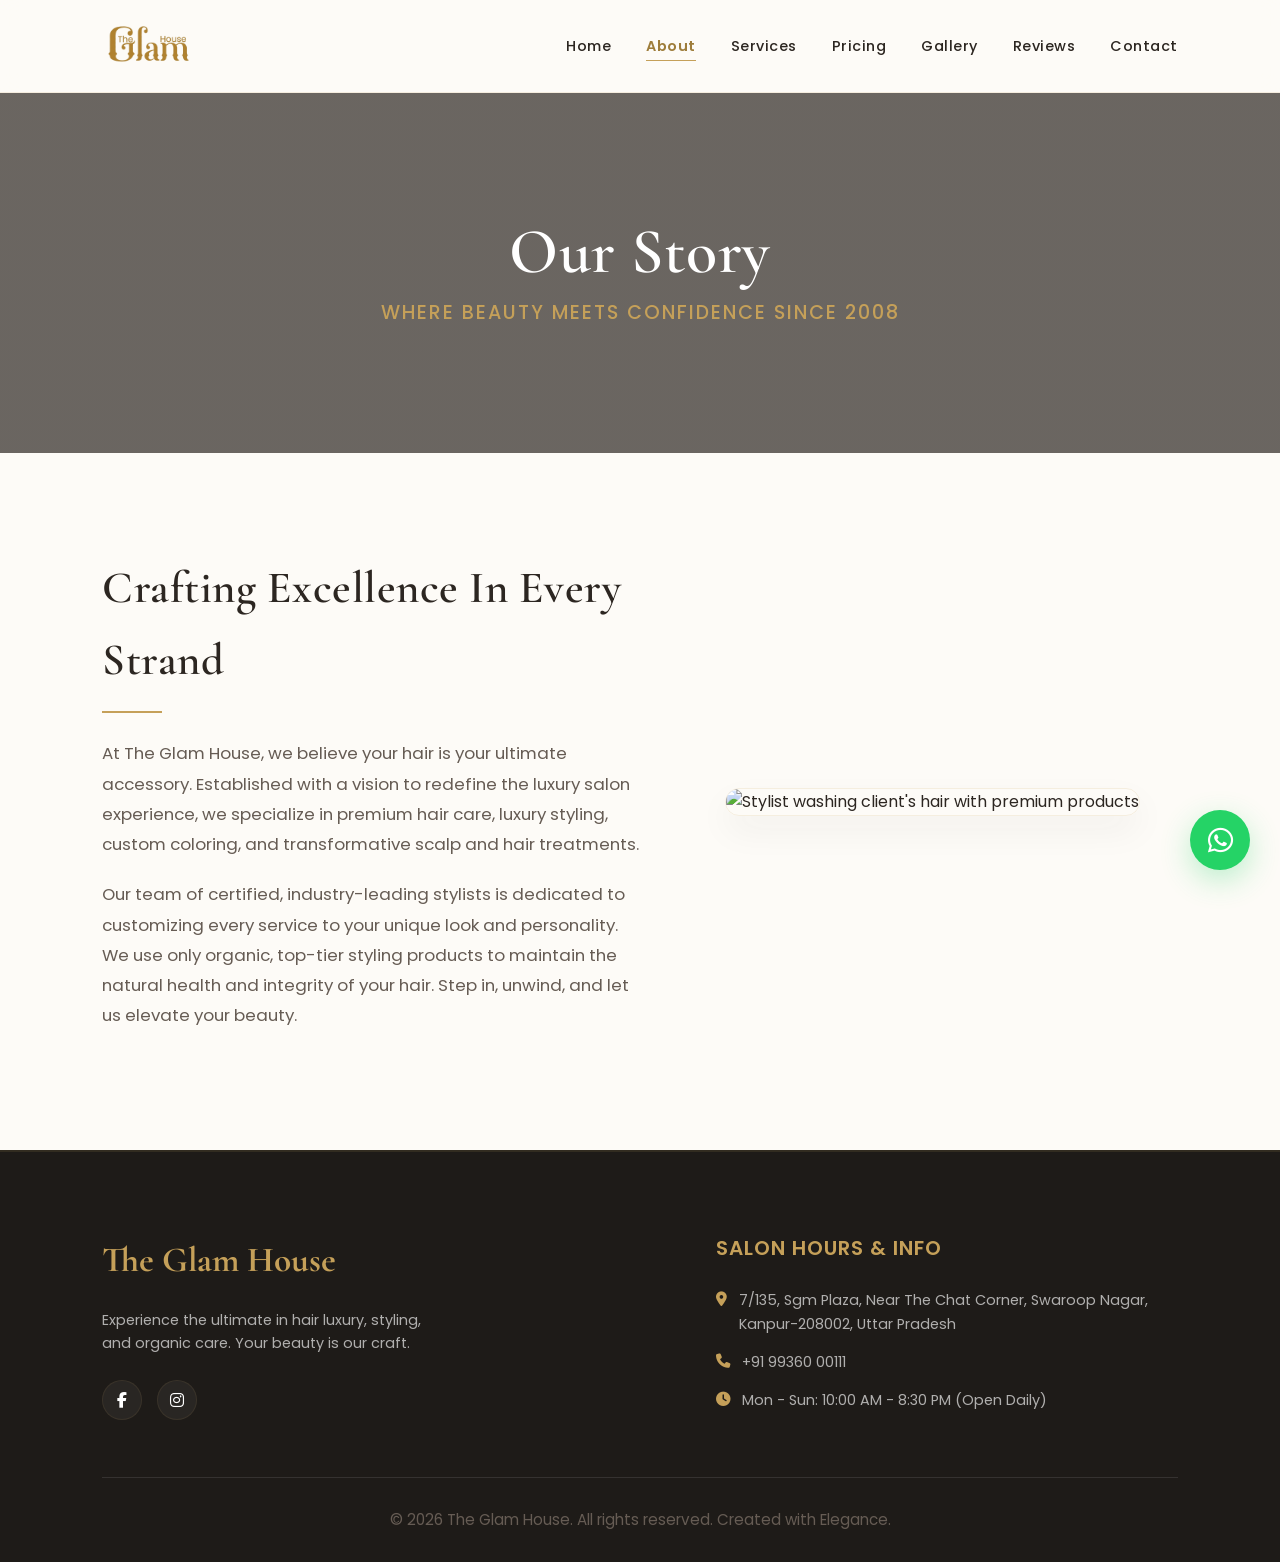
==== about.html @ 09b4316a "feat: implement catalog services, reviews, styling, and mobile responsiveness fixes" ====
<!DOCTYPE html>
<html lang="en">
<head>
    <meta charset="UTF-8">
    <meta name="viewport" content="width=device-width, initial-scale=1.0">
    <title>About Us | The Glam House | Premium Hair Salon</title>
    <meta name="description" content="Learn about The Glam House, our expert stylists, and our mission to provide premium hair styling, care, and luxury treatments since 2008.">
    <meta name="keywords" content="about the glam house, hair salon history, professional stylists, luxury hair care team">
    
    <!-- Open Graph Tags -->
    <meta property="og:title" content="About Us | The Glam House">
    <meta property="og:description" content="Discover our history, meet our expert stylists, and find out why over 5,000+ clients trust us for premium hair care.">
    <meta property="og:type" content="website">
    
    <link rel="stylesheet" href="style.css">
    
    <!-- Google Fonts: Cormorant Garamond & Poppins -->
    <link rel="preconnect" href="https://fonts.googleapis.com">
    <link rel="preconnect" href="https://fonts.gstatic.com" crossorigin>
    <link href="https://fonts.googleapis.com/css2?family=Cormorant+Garamond:ital,wght@0,400;0,500;0,600;0,700;1,400&family=Poppins:wght@300;400;500;600;700&display=swap" rel="stylesheet">
    
    <!-- Font Awesome -->
    <link rel="stylesheet" href="https://cdnjs.cloudflare.com/ajax/libs/font-awesome/6.5.1/css/all.min.css">
</head>
<body>

    <!-- Header / Navigation -->
    <header>
        <nav class="navbar" id="navbar">
            <div class="logo">
                <a href="index.html"><img src="logo.png" alt="The Glam House Logo" class="logo-img"></a>
            </div>
            <ul class="nav-links">
                <li><a href="index.html">Home</a></li>
                <li><a href="about.html" class="active">About</a></li>
                <li><a href="services.html">Services</a></li>
                <li><a href="pricing.html">Pricing</a></li>
                <li><a href="gallery.html">Gallery</a></li>
                <li><a href="reviews.html">Reviews</a></li>
                <li><a href="contact.html">Contact</a></li>
            </ul>
            <div class="menu-btn" aria-label="Toggle Navigation Menu">
                <i class="fa-solid fa-bars"></i>
            </div>
        </nav>
    </header>

    <!-- Main Content -->
    <main>
        <!-- About Hero Section -->
        <section class="about-hero-section">
            <div class="about-hero-content">
                <h1>Our Story</h1>
                <p class="subtitle">Where Beauty Meets Confidence since 2008</p>
            </div>
        </section>

        <!-- About Intro Section -->
        <section class="about-intro">
            <div class="about-grid">
                <div class="about-text-content">
                    <h2>Crafting Excellence In Every Strand</h2>
                    <p>
                        At The Glam House, we believe your hair is your ultimate accessory. Established with a vision to redefine the luxury salon experience, we specialize in premium hair care, luxury styling, custom coloring, and transformative scalp and hair treatments.
                    </p>
                    <p>
                        Our team of certified, industry-leading stylists is dedicated to customizing every service to your unique look and personality. We use only organic, top-tier styling products to maintain the natural health and integrity of your hair. Step in, unwind, and let us elevate your beauty.
                    </p>
                </div>
                <div class="about-image-wrapper">
                    <img src="https://images.unsplash.com/photo-1562322140-8baeececf3df?w=800" alt="Stylist washing client's hair with premium products">
                </div>
            </div>
        </section>

       

    <!-- Sitewide Footer -->
    <footer>
        <div class="footer-content">
            <div class="footer-brand">
                <div class="footer-logo">The Glam House</div>
                <p>Experience the ultimate in hair luxury, styling, and organic care. Your beauty is our craft.</p>
                <div class="social-icons">
                    <a href="https://www.facebook.com/theglamhousekanpur/" target="_blank" aria-label="Facebook"><i class="fab fa-facebook-f"></i></a>
                    <a href="https://www.instagram.com/theglamhouse.kanpur/?hl=en" target="_blank" aria-label="Instagram"><i class="fab fa-instagram"></i></a>
                    
                </div>
            </div>
            <div class="footer-contact">
                <h4>Salon Hours & Info</h4>
                <p><i class="fa-solid fa-location-dot"></i> 7/135, Sgm Plaza, Near The Chat Corner, Swaroop Nagar, Kanpur-208002, Uttar Pradesh</p>
                <p><i class="fa-solid fa-phone"></i> +91 99360 00111</p>
                <p><i class="fa-solid fa-clock"></i> Mon - Sun: 10:00 AM - 8:30 PM (Open Daily)</p>
            </div>
        </div>
        <div class="footer-bottom">
            <p>&copy; 2026 The Glam House. All rights reserved. Created with Elegance.</p>
        </div>
    </footer>

    <!-- Sitewide WhatsApp Floating Widget -->
    <a href="https://wa.me/919936000111?text=Hello%20The%20Glam%20House!%20I%20would%20like%20to%20inquire%20about%20booking%20an%20appointment." class="whatsapp-float" target="_blank" aria-label="Chat on WhatsApp">
        <i class="fab fa-whatsapp"></i>
    </a>

    <!-- Scripts -->
    <script src="script.js"></script>
</body>
</html>
---- style.css ----
/* ==========================================
   THE GLAM HOUSE - PREMIUM LUXURY STYLING
   ========================================== */

/* Design Variables */
:root {
    --bg-primary: #fdfbf7;
    --bg-secondary: #f9f5ee;
    --text-primary: #2c2621;
    --text-secondary: #665c54;
    --accent-gold: #c5a059;
    --accent-gold-dark: #9e7d3b;
    --accent-gold-light: rgba(197, 160, 89, 0.12);
    --white: #ffffff;
    --black-matte: #1e1b18;
    --shadow-lux: 0 15px 35px rgba(44, 38, 33, 0.05);
    --shadow-hover: 0 20px 45px rgba(197, 160, 89, 0.15);
    --transition-smooth: all 0.4s cubic-bezier(0.4, 0, 0.2, 1);
    --transition-fast: all 0.2s ease;
}

/* Global Reset & Base Styling */
* {
    margin: 0;
    padding: 0;
    box-sizing: border-box;
}

html {
    scroll-behavior: smooth;
    font-size: 16px;
}

body {
    background-color: var(--bg-primary);
    color: var(--text-primary);
    font-family: 'Poppins', sans-serif;
    line-height: 1.6;
    overflow-x: hidden;
}

main {
    min-height: 70vh;
}

/* Typography */
h1, h2, h3, h4 {
    font-family: 'Cormorant Garamond', serif;
    font-weight: 600;
    letter-spacing: 0.5px;
}

h1 {
    font-size: 3.5rem;
    line-height: 1.1;
    color: var(--text-primary);
}

h2 {
    font-size: 2.8rem;
    text-align: center;
    color: var(--text-primary);
    margin-bottom: 15px;
    position: relative;
}

h2::after {
    content: '';
    display: block;
    width: 60px;
    height: 2px;
    background: var(--accent-gold);
    margin: 15px auto 0;
}

p {
    font-size: 0.95rem;
    color: var(--text-secondary);
}

a {
    text-decoration: none;
    color: inherit;
    transition: var(--transition-fast);
}

section {
    padding: 100px 8%;
}

/* Helper Class: Button Styling */
.btn, .btn-outline {
    display: inline-block;
    padding: 14px 35px;
    border-radius: 50px;
    font-size: 0.85rem;
    font-weight: 600;
    letter-spacing: 1.5px;
    text-transform: uppercase;
    cursor: pointer;
    transition: var(--transition-smooth);
    font-family: 'Poppins', sans-serif;
    text-align: center;
}

.btn {
    background: linear-gradient(135deg, var(--accent-gold), var(--accent-gold-dark));
    color: var(--white);
    border: none;
    box-shadow: 0 5px 15px rgba(197, 160, 89, 0.3);
}

.btn:hover {
    transform: translateY(-3px);
    box-shadow: 0 8px 25px rgba(197, 160, 89, 0.45);
}

.btn-outline {
    background: transparent;
    color: var(--text-primary);
    border: 2px solid var(--accent-gold);
}

.btn-outline:hover {
    background: var(--accent-gold-light);
    transform: translateY(-3px);
}

/* ==========================================
   HEADER & NAVBAR
   ========================================== */
.navbar {
    display: flex;
    justify-content: space-between;
    align-items: center;
    padding: 20px 8%;
    background: rgba(253, 251, 247, 0.9);
    backdrop-filter: blur(12px);
    -webkit-backdrop-filter: blur(12px);
    position: sticky;
    top: 0;
    z-index: 1000;
    border-bottom: 1px solid rgba(197, 160, 89, 0.15);
    transition: var(--transition-smooth);
}

.logo {
    display: flex;
    align-items: center;
}

.logo-img {
    height: 52px;
    width: auto;
    display: block;
    object-fit: contain;
    transition: var(--transition-smooth);
}

.logo-img:hover {
    transform: scale(1.03);
}

.nav-links {
    display: flex;
    list-style: none;
    gap: 35px;
    align-items: center;
}

.nav-links a {
    font-size: 0.9rem;
    font-weight: 500;
    color: var(--text-primary);
    position: relative;
    padding: 5px 0;
    letter-spacing: 0.5px;
}

.nav-links a::after {
    content: '';
    position: absolute;
    bottom: 0;
    left: 0;
    width: 0;
    height: 1.5px;
    background-color: var(--accent-gold);
    transition: var(--transition-smooth);
}

.nav-links a:hover::after,
.nav-links a.active::after {
    width: 100%;
}

.nav-links a.active {
    color: var(--accent-gold-dark);
    font-weight: 600;
}

.menu-btn {
    display: none;
    font-size: 1.5rem;
    cursor: pointer;
    color: var(--text-primary);
    transition: var(--transition-fast);
}

.menu-btn:hover {
    color: var(--accent-gold);
}

/* ==========================================
   HERO SECTION (HOME)
   ========================================== */
.hero {
    min-height: 95vh;
    display: flex;
    align-items: center;
    padding: 80px 8%;
    background: linear-gradient(to right, rgba(29, 25, 22, 0.90) 0%, rgba(29, 25, 22, 0.70) 50%, rgba(29, 25, 22, 0.3) 100%), 
                url('https://images.unsplash.com/photo-1596462502278-27bfdc403348?w=1600') no-repeat center center/cover;
    position: relative;
}

.hero-content {
    max-width: 700px;
    z-index: 2;
    animation: fadeIn 1s ease;
}

.hero-content h1 {
    font-size: 4.8rem;
    color: var(--white);
    line-height: 1.08;
    margin-bottom: 25px;
    text-shadow: 0 4px 15px rgba(0, 0, 0, 0.4);
}

.hero-content p {
    font-size: 1.2rem;
    color: rgba(255, 255, 255, 0.9);
    margin-bottom: 40px;
    max-width: 550px;
    text-shadow: 0 2px 8px rgba(0, 0, 0, 0.3);
}

.hero-buttons {
    display: flex;
    gap: 20px;
}

.hero-content .btn-outline {
    color: var(--white);
    border-color: var(--white);
}

.hero-content .btn-outline:hover {
    background: rgba(255, 255, 255, 0.15);
    border-color: var(--accent-gold);
}

/* ==========================================
   ABOUT PREVIEW / SECTION
   ========================================== */
.about-section {
    background-color: var(--bg-secondary);
}

.about-content {
    display: flex;
    justify-content: space-between;
    align-items: center;
    gap: 80px;
}

.about-text {
    flex: 1.2;
}

.about-text h3 {
    font-size: 2.2rem;
    margin-bottom: 20px;
    color: var(--text-primary);
}

.about-text p {
    font-size: 1.05rem;
    line-height: 1.8;
    margin-bottom: 30px;
}

.about-section-stats {
    flex: 1;
    display: grid;
    grid-template-columns: 1fr 1fr;
    gap: 20px;
}

.stat-box {
    background: var(--white);
    padding: 30px 20px;
    border-radius: 15px;
    text-align: center;
    box-shadow: var(--shadow-lux);
    transition: var(--transition-smooth);
    border: 1px solid rgba(197, 160, 89, 0.08);
}

.stat-box:hover {
    transform: translateY(-5px);
    box-shadow: var(--shadow-hover);
    border-color: var(--accent-gold-light);
}

.stat-box h4 {
    font-size: 2.2rem;
    color: var(--accent-gold-dark);
    margin-bottom: 5px;
}

.stat-box p {
    font-size: 0.9rem;
    font-weight: 500;
}

/* ==========================================
   ABOUT PAGE
   ========================================== */
.about-hero-section {
    background: linear-gradient(rgba(44, 38, 33, 0.7), rgba(44, 38, 33, 0.7)), 
                url('https://images.unsplash.com/photo-1521590832167-7bcbfaa6381f?w=1600') no-repeat center center/cover;
    height: 40vh;
    display: flex;
    justify-content: center;
    align-items: center;
    text-align: center;
}

.about-hero-content h1 {
    color: var(--white);
    font-size: 4rem;
}

.about-hero-content .subtitle {
    color: var(--accent-gold);
    font-size: 1.2rem;
    letter-spacing: 2px;
    text-transform: uppercase;
    margin-top: 10px;
    font-weight: 500;
}

.about-intro {
    background-color: var(--bg-primary);
}

.about-grid {
    display: grid;
    grid-template-columns: 1.2fr 1fr;
    gap: 80px;
    align-items: center;
}

.about-text-content h2 {
    text-align: left;
    margin-bottom: 25px;
}

.about-text-content h2::after {
    margin: 15px 0 0;
}

.about-text-content p {
    font-size: 1.05rem;
    line-height: 1.8;
    margin-bottom: 20px;
}

.about-image-wrapper img {
    width: 100%;
    border-radius: 20px;
    box-shadow: var(--shadow-lux);
    border: 1px solid rgba(197, 160, 89, 0.15);
}

.about-stats-section {
    background-color: var(--bg-secondary);
}

.stats-grid {
    display: grid;
    grid-template-columns: repeat(4, 1fr);
    gap: 30px;
}

.stat-card {
    background: var(--white);
    padding: 40px 20px;
    border-radius: 20px;
    text-align: center;
    box-shadow: var(--shadow-lux);
    border: 1px solid rgba(197, 160, 89, 0.08);
    transition: var(--transition-smooth);
}

.stat-card:hover {
    transform: translateY(-8px);
    box-shadow: var(--shadow-hover);
    border-color: var(--accent-gold);
}

.stat-icon {
    font-size: 2rem;
    color: var(--accent-gold);
    margin-bottom: 15px;
}

.stat-card h3 {
    font-size: 2.5rem;
    color: var(--text-primary);
    margin-bottom: 5px;
}

.about-team {
    background-color: var(--bg-primary);
}

.section-desc {
    text-align: center;
    max-width: 600px;
    margin: 0 auto 50px;
    font-size: 1.05rem;
}

.team-grid {
    display: grid;
    grid-template-columns: repeat(3, 1fr);
    gap: 40px;
}

.team-card {
    background: var(--white);
    border-radius: 20px;
    overflow: hidden;
    box-shadow: var(--shadow-lux);
    border: 1px solid rgba(197, 160, 89, 0.08);
    transition: var(--transition-smooth);
}

.team-card:hover {
    transform: translateY(-10px);
    box-shadow: var(--shadow-hover);
    border-color: var(--accent-gold-light);
}

.team-card img {
    width: 100%;
    height: 350px;
    object-fit: cover;
    transition: var(--transition-smooth);
}

.team-card:hover img {
    scale: 1.03;
}

.team-info {
    padding: 25px;
    text-align: center;
}

.team-info h3 {
    font-size: 1.6rem;
    color: var(--text-primary);
    margin-bottom: 5px;
}

.team-info .role {
    font-size: 0.85rem;
    color: var(--accent-gold-dark);
    font-weight: 600;
    text-transform: uppercase;
    letter-spacing: 1px;
}

/* ==========================================
   SERVICES & CARDS
   ========================================== */
.services-section {
    background-color: var(--bg-primary);
}

.cards {
    display: grid;
    grid-template-columns: repeat(auto-fit, minmax(280px, 1fr));
    gap: 30px;
    margin-top: 50px;
}

.card {
    background: var(--white);
    padding: 40px 30px;
    border-radius: 20px;
    box-shadow: var(--shadow-lux);
    border: 1px solid rgba(197, 160, 89, 0.06);
    transition: var(--transition-smooth);
    position: relative;
    overflow: hidden;
}

.card::before {
    content: '';
    position: absolute;
    top: 0;
    left: 0;
    width: 100%;
    height: 4px;
    background: linear-gradient(90deg, var(--accent-gold), var(--accent-gold-dark));
    opacity: 0;
    transition: var(--transition-smooth);
}

.card:hover {
    transform: translateY(-8px);
    box-shadow: var(--shadow-hover);
    border-color: rgba(197, 160, 89, 0.25);
}

.card:hover::before {
    opacity: 1;
}

.card-icon {
    font-size: 2.2rem;
    color: var(--accent-gold-dark);
    margin-bottom: 25px;
}

.card h3 {
    font-size: 1.8rem;
    color: var(--text-primary);
    margin-bottom: 15px;
}

.card p {
    font-size: 0.95rem;
    line-height: 1.6;
}

/* ==========================================
   PRICING
   ========================================== */
.pricing-section {
    background-color: var(--bg-primary);
}

.price-card {
    background: var(--white);
    padding: 35px;
    border-radius: 20px;
    box-shadow: var(--shadow-lux);
    border: 1px solid rgba(197, 160, 89, 0.06);
    transition: var(--transition-smooth);
    display: flex;
    flex-direction: column;
    justify-content: space-between;
    align-items: center;
    text-align: center;
    position: relative;
}

.price-card:hover {
    transform: translateY(-8px);
    box-shadow: var(--shadow-hover);
    border-color: rgba(197, 160, 89, 0.25);
}

.price-card h3 {
    font-size: 1.6rem;
    color: var(--text-primary);
    margin-bottom: 15px;
}

.price-card .price-divider {
    width: 40px;
    height: 1px;
    background-color: var(--accent-gold-light);
    margin: 10px 0 15px;
}

.price-card h4 {
    font-size: 2.2rem;
    color: var(--accent-gold-dark);
    font-family: 'Poppins', sans-serif;
    font-weight: 600;
}

/* ==========================================
   GALLERY
   ========================================== */
.gallery-section {
    background-color: var(--bg-primary);
}

.gallery-grid {
    display: grid;
    grid-template-columns: repeat(auto-fit, minmax(280px, 1fr));
    gap: 30px;
    margin-top: 50px;
}

.gallery-item {
    border-radius: 20px;
    overflow: hidden;
    position: relative;
    box-shadow: var(--shadow-lux);
    aspect-ratio: 4/3;
    border: 1px solid rgba(197, 160, 89, 0.1);
}

.gallery-item img {
    width: 100%;
    height: 100%;
    object-fit: cover;
    display: block;
    transition: var(--transition-smooth);
}

.gallery-item::after {
    content: '';
    position: absolute;
    inset: 0;
    background: linear-gradient(to top, rgba(44, 38, 33, 0.8) 0%, transparent 60%);
    opacity: 0;
    transition: var(--transition-smooth);
}

.gallery-item:hover img {
    transform: scale(1.08);
}

.gallery-item:hover::after {
    opacity: 1;
}

/* ==========================================
   REVIEWS
   ========================================== */
.reviews-section {
    background-color: var(--bg-primary);
}

.review {
    background: var(--white);
    padding: 40px;
    border-radius: 20px;
    box-shadow: var(--shadow-lux);
    border: 1px solid rgba(197, 160, 89, 0.06);
    transition: var(--transition-smooth);
    display: flex;
    flex-direction: column;
    justify-content: space-between;
}

.review:hover {
    transform: translateY(-8px);
    box-shadow: var(--shadow-hover);
    border-color: rgba(197, 160, 89, 0.25);
}

.review-stars {
    color: var(--accent-gold);
    font-size: 1.1rem;
    margin-bottom: 20px;
    letter-spacing: 2px;
}

.review p {
    font-size: 1.05rem;
    font-style: italic;
    line-height: 1.7;
    color: var(--text-primary);
    margin-bottom: 25px;
    position: relative;
}

.review h4 {
    font-size: 1rem;
    font-family: 'Poppins', sans-serif;
    font-weight: 600;
    color: var(--accent-gold-dark);
    text-transform: uppercase;
    letter-spacing: 1px;
}

/* ==========================================
   CONTACT
   ========================================== */
.contact-section {
    background-color: var(--bg-primary);
}

.contact-container {
    display: grid;
    grid-template-columns: 1fr 1.2fr;
    gap: 60px;
    max-width: 1100px;
    margin: 40px auto 0;
    align-items: center;
}

.contact-info-panel {
    background-color: var(--bg-secondary);
    padding: 50px 40px;
    border-radius: 20px;
    border: 1px solid rgba(197, 160, 89, 0.1);
    box-shadow: var(--shadow-lux);
}

.contact-info-panel h3 {
    font-size: 2.2rem;
    color: var(--text-primary);
    margin-bottom: 20px;
}

.contact-info-panel p {
    margin-bottom: 30px;
}

.contact-details {
    display: flex;
    flex-direction: column;
    gap: 20px;
}

.contact-item {
    display: flex;
    gap: 15px;
    align-items: flex-start;
}

.contact-item i {
    font-size: 1.2rem;
    color: var(--accent-gold);
    margin-top: 5px;
}

.contact-item h5 {
    font-family: 'Poppins', sans-serif;
    font-size: 0.9rem;
    font-weight: 600;
    color: var(--text-primary);
}

.contact-item p {
    margin-bottom: 0;
    font-size: 0.9rem;
}

.contact-form-wrapper {
    background: var(--white);
    padding: 50px 45px;
    border-radius: 20px;
    box-shadow: var(--shadow-lux);
    border: 1px solid rgba(197, 160, 89, 0.08);
}

.contact-form-wrapper h3 {
    font-size: 2.2rem;
    margin-bottom: 30px;
    color: var(--text-primary);
}

.contact-form {
    display: flex;
    flex-direction: column;
    gap: 20px;
    max-width: 100%;
}

.form-group {
    display: flex;
    flex-direction: column;
    gap: 8px;
}

.form-group label {
    font-size: 0.8rem;
    font-weight: 600;
    text-transform: uppercase;
    letter-spacing: 1px;
    color: var(--text-secondary);
}

.contact-form input,
.contact-form textarea {
    width: 100%;
    padding: 15px 20px;
    border: 1px solid rgba(197, 160, 89, 0.2);
    border-radius: 10px;
    background-color: var(--bg-primary);
    color: var(--text-primary);
    font-family: 'Poppins', sans-serif;
    font-size: 0.95rem;
    transition: var(--transition-smooth);
}

.contact-form input:focus,
.contact-form textarea:focus {
    outline: none;
    border-color: var(--accent-gold-dark);
    background-color: var(--white);
    box-shadow: 0 0 0 3px rgba(197, 160, 89, 0.1);
}

.contact-form textarea {
    resize: vertical;
    min-height: 130px;
}

/* ==========================================
   CUSTOM MODAL FOR FORM SUCCESS/ERROR
   ========================================== */
.custom-modal-overlay {
    position: fixed;
    inset: 0;
    background-color: rgba(44, 38, 33, 0.6);
    backdrop-filter: blur(5px);
    display: flex;
    justify-content: center;
    align-items: center;
    z-index: 99999;
    opacity: 0;
    pointer-events: none;
    transition: var(--transition-smooth);
}

.custom-modal-overlay.active {
    opacity: 1;
    pointer-events: auto;
}

.custom-modal {
    background: var(--white);
    padding: 40px;
    border-radius: 20px;
    max-width: 450px;
    width: 90%;
    text-align: center;
    box-shadow: 0 25px 50px rgba(0, 0, 0, 0.2);
    border: 1px solid rgba(197, 160, 89, 0.15);
    transform: scale(0.8);
    transition: var(--transition-smooth);
}

.custom-modal.active {
    transform: scale(1);
}

.modal-icon {
    font-size: 3.5rem;
    margin-bottom: 20px;
}

.modal-icon.success {
    color: #4BB543;
}

.modal-icon.error {
    color: #ff3333;
}

.custom-modal h3 {
    font-size: 1.8rem;
    color: var(--text-primary);
    margin-bottom: 15px;
}

.custom-modal p {
    font-size: 0.95rem;
    line-height: 1.6;
    margin-bottom: 25px;
}

.modal-close-btn {
    background: var(--text-primary);
    color: var(--white);
    border: none;
    padding: 12px 30px;
    border-radius: 30px;
    font-weight: 600;
    cursor: pointer;
    font-family: 'Poppins', sans-serif;
    font-size: 0.85rem;
    letter-spacing: 1px;
    text-transform: uppercase;
    transition: var(--transition-fast);
}

.modal-close-btn:hover {
    background: var(--accent-gold-dark);
}

/* ==========================================
   FOOTER
   ========================================== */
footer {
    background-color: var(--black-matte);
    color: rgba(255, 255, 255, 0.85);
    padding: 80px 8% 30px;
    border-top: 2px solid var(--accent-gold-light);
}

.footer-content {
    display: grid;
    grid-template-columns: 1.2fr 1fr;
    gap: 60px;
    margin-bottom: 50px;
}

.footer-brand .footer-logo {
    font-family: 'Cormorant Garamond', serif;
    font-size: 2.2rem;
    font-weight: 700;
    color: var(--accent-gold);
    margin-bottom: 20px;
}

.footer-brand p {
    color: rgba(255, 255, 255, 0.65);
    margin-bottom: 25px;
    font-size: 0.9rem;
    max-width: 350px;
}

.social-icons {
    display: flex;
    gap: 15px;
}

.social-icons a {
    width: 40px;
    height: 40px;
    border-radius: 50%;
    background-color: rgba(255, 255, 255, 0.05);
    display: flex;
    align-items: center;
    justify-content: center;
    color: var(--white);
    transition: var(--transition-fast);
    border: 1px solid rgba(197, 160, 89, 0.1);
}

.social-icons a:hover {
    background-color: var(--accent-gold);
    color: var(--black-matte);
    transform: translateY(-3px);
}

.footer-links h4,
.footer-contact h4 {
    font-size: 1.25rem;
    color: var(--accent-gold);
    margin-bottom: 25px;
    font-family: 'Poppins', sans-serif;
    font-weight: 600;
    text-transform: uppercase;
    letter-spacing: 1px;
}

.footer-links ul {
    list-style: none;
    display: flex;
    flex-direction: column;
    gap: 12px;
}

.footer-links a {
    font-size: 0.9rem;
    color: rgba(255, 255, 255, 0.65);
    transition: var(--transition-fast);
}

.footer-links a:hover {
    color: var(--accent-gold);
    padding-left: 5px;
}

.footer-contact p {
    color: rgba(255, 255, 255, 0.65);
    margin-bottom: 15px;
    font-size: 0.9rem;
    display: flex;
    gap: 12px;
    align-items: flex-start;
}

.footer-contact i {
    color: var(--accent-gold);
    margin-top: 3px;
}

.footer-bottom {
    text-align: center;
    border-top: 1px solid rgba(255, 255, 255, 0.1);
    padding-top: 30px;
    font-size: 0.8rem;
    color: rgba(255, 255, 255, 0.45);
}

/* ==========================================
   WHATSAPP FLOATING WIDGET
   ========================================== */
.whatsapp-float {
    position: fixed;
    bottom: 30px;
    right: 30px;
    width: 60px;
    height: 60px;
    background-color: #25D366;
    border-radius: 50%;
    display: flex;
    align-items: center;
    justify-content: center;
    font-size: 1.8rem;
    color: var(--white);
    box-shadow: 0 10px 30px rgba(37, 211, 102, 0.3);
    z-index: 9999;
    transition: var(--transition-smooth);
    animation: pulseWhatsapp 2s infinite;
}

.whatsapp-float:hover {
    transform: scale(1.1) translateY(-3px);
    box-shadow: 0 15px 35px rgba(37, 211, 102, 0.45);
}

@keyframes pulseWhatsapp {
    0% {
        box-shadow: 0 0 0 0 rgba(37, 211, 102, 0.5);
    }
    70% {
        box-shadow: 0 0 0 15px rgba(37, 211, 102, 0);
    }
    100% {
        box-shadow: 0 0 0 0 rgba(37, 211, 102, 0);
    }
}

/* ==========================================
   RESPONSIVE DESIGN (MEDIA QUERIES)
   ========================================== */
@media (max-width: 1100px) {
    section {
        padding: 80px 5%;
    }
    .navbar {
        padding: 20px 5%;
    }
    .hero {
        justify-content: center;
        text-align: center;
        padding: 60px 5%;
    }
    .hero-content {
        margin: 0 auto;
    }
    .hero-content h1 {
        font-size: 3.8rem;
    }
    .hero-content p {
        margin: 0 auto 30px;
    }
    .hero-buttons {
        justify-content: center;
    }
    .about-grid {
        grid-template-columns: 1fr;
        gap: 50px;
    }
    .contact-container {
        grid-template-columns: 1fr;
        gap: 40px;
    }
}

@media (max-width: 900px) {
    /* Responsive Navigation Styles using .active class */
    .menu-btn {
        display: block;
        z-index: 1100;
    }

    .nav-links {
        position: fixed;
        top: 0;
        right: 0;
        height: 100vh;
        width: 300px;
        background-color: var(--bg-primary);
        flex-direction: column;
        justify-content: center;
        align-items: center;
        gap: 30px;
        box-shadow: -10px 0 30px rgba(0,0,0,0.05);
        border-left: 1px solid rgba(197, 160, 89, 0.15);
        z-index: 1050;
        
        /* Hidden state */
        transform: translateX(100%);
        opacity: 0;
        pointer-events: none;
        transition: var(--transition-smooth);
    }

    .nav-links.active {
        /* Visible state */
        transform: translateX(0);
        opacity: 1;
        pointer-events: auto;
    }

    .about-content {
        flex-direction: column;
        gap: 50px;
    }
    
    .stats-grid {
        grid-template-columns: 1fr 1fr;
    }

    .team-grid {
        grid-template-columns: 1fr;
        gap: 30px;
        max-width: 450px;
        margin: 0 auto;
    }

    .footer-content {
        grid-template-columns: 1fr;
        gap: 40px;
    }
}

@media (max-width: 600px) {
    h1 {
        font-size: 2.8rem;
    }
    h2 {
        font-size: 2.2rem;
    }
    .hero-content h1 {
        font-size: 3rem;
    }
    .hero-buttons {
        flex-direction: column;
        gap: 15px;
    }
    .stats-grid {
        grid-template-columns: 1fr;
    }
    .about-section-stats {
        grid-template-columns: 1fr;
    }
    .contact-form-wrapper {
        padding: 30px 20px;
    }
    .contact-info-panel {
        padding: 30px 20px;
    }
    .nav-links {
        width: 100%;
    }
}

/* ==========================================
   SERVICES CATEGORY TABS & PRICING MENU
   ========================================== */
.category-tabs {
    display: flex;
    justify-content: center;
    gap: 15px;
    margin-bottom: 40px;
    flex-wrap: wrap;
    animation: fadeIn 0.8s ease;
}

.tab-btn {
    background: var(--bg-secondary);
    color: var(--text-secondary);
    border: 1px solid rgba(197, 160, 89, 0.20);
    padding: 12px 28px;
    border-radius: 50px;
    font-size: 0.85rem;
    font-weight: 600;
    letter-spacing: 1px;
    text-transform: uppercase;
    cursor: pointer;
    transition: var(--transition-smooth);
    font-family: 'Poppins', sans-serif;
}

.tab-btn:hover {
    background: var(--accent-gold-light);
    color: var(--accent-gold-dark);
    border-color: var(--accent-gold);
    transform: translateY(-2px);
}

.tab-btn.active {
    background: linear-gradient(135deg, var(--accent-gold), var(--accent-gold-dark));
    color: var(--white);
    border-color: var(--accent-gold);
    box-shadow: 0 5px 15px rgba(197, 160, 89, 0.3);
}

.tab-content {
    display: none;
    opacity: 0;
    transform: translateY(15px);
    transition: opacity 0.4s ease, transform 0.4s ease;
}

.tab-content.active {
    display: block;
    opacity: 1;
    transform: translateY(0);
}

@keyframes fadeInTab {
    from {
        opacity: 0;
        transform: translateY(15px);
    }
    to {
        opacity: 1;
        transform: translateY(0);
    }
}

.tab-content.active {
    animation: fadeInTab 0.5s cubic-bezier(0.4, 0, 0.2, 1) forwards;
}

/* Classic Salon Pricing Menu */
.pricing-menu-container {
    max-width: 900px;
    margin: 50px auto 0;
    animation: fadeIn 0.8s ease;
}

.pricing-category-block {
    margin-bottom: 50px;
}

.pricing-category-title {
    font-size: 2.2rem;
    color: var(--accent-gold-dark);
    margin-bottom: 25px;
    border-bottom: 1.5px solid rgba(197, 160, 89, 0.2);
    padding-bottom: 8px;
    text-align: left;
}

.pricing-menu-item-wrapper {
    margin-bottom: 25px;
}

.pricing-menu-item {
    display: flex;
    justify-content: space-between;
    align-items: baseline;
}

.pricing-item-name {
    font-size: 1.15rem;
    font-weight: 500;
    color: var(--text-primary);
    white-space: nowrap;
}

.pricing-item-leader {
    flex-grow: 1;
    border-bottom: 1.5px dotted rgba(44, 38, 33, 0.25);
    margin: 0 15px;
}

.pricing-item-price {
    font-family: 'Poppins', sans-serif;
    font-weight: 600;
    font-size: 1.15rem;
    color: var(--accent-gold-dark);
    white-space: nowrap;
}

.pricing-item-desc {
    font-size: 0.88rem;
    color: var(--text-secondary);
    margin-top: 4px;
    padding-right: 50px;
    line-height: 1.5;
}

@media (max-width: 768px) {
    .pricing-menu-item {
        flex-direction: column;
        align-items: flex-start;
    }
    
    .pricing-item-leader {
        display: none;
    }
    
    .pricing-item-price {
        margin-top: 4px;
        font-size: 1.1rem;
    }
    
    .pricing-item-desc {
        margin-top: 6px;
        padding-right: 0;
    }
    
    .pricing-category-title {
        font-size: 1.8rem;
    }

    /* Horizontal scrollable category tabs on tablets and mobiles */
    .category-tabs {
        justify-content: flex-start;
        flex-wrap: nowrap;
        overflow-x: auto;
        padding: 5px 0 15px;
        -webkit-overflow-scrolling: touch;
        scroll-snap-type: x mandatory;
        gap: 10px;
        scrollbar-width: none;  /* Firefox */
    }
    
    .category-tabs::-webkit-scrollbar {
        display: none; /* Safari and Chrome */
    }
    
    .tab-btn {
        flex: 0 0 auto;
        scroll-snap-align: start;
        padding: 10px 22px;
        font-size: 0.8rem;
    }
}

/* ==========================================
   MOBILE-SPECIFIC LAYOUT OVERRIDES (480px)
   ========================================== */
@media (max-width: 480px) {
    section {
        padding: 60px 4%;
    }
    
    .hero {
        padding: 80px 4% 60px;
        min-height: 80vh;
    }
    
    .hero-content h1 {
        font-size: 2.2rem;
        line-height: 1.15;
        margin-bottom: 20px;
    }
    
    .hero-content p {
        font-size: 1rem;
        margin-bottom: 30px;
    }
    
    .cards {
        grid-template-columns: 1fr;
        gap: 20px;
    }
    
    .gallery-grid {
        grid-template-columns: 1fr;
        gap: 15px;
    }
    
    .about-intro .about-text-content h2 {
        font-size: 2.2rem;
    }
}
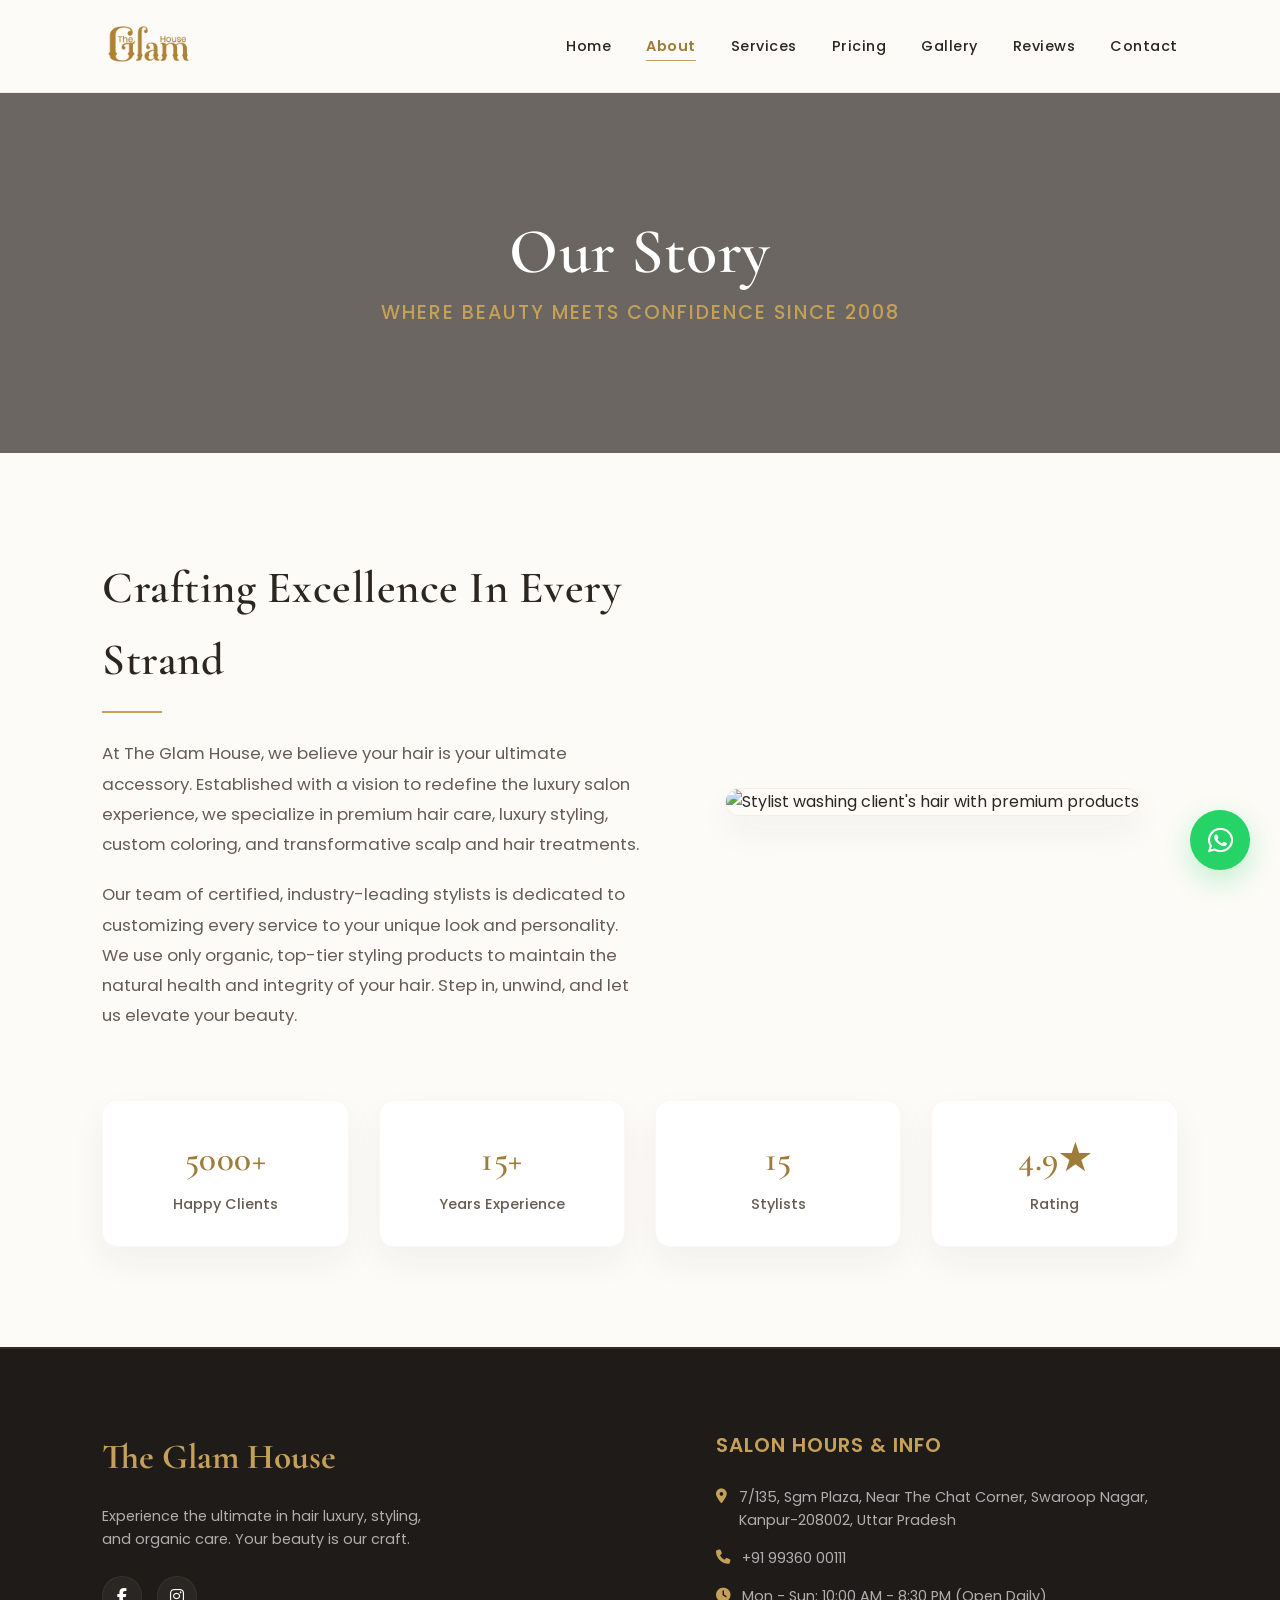
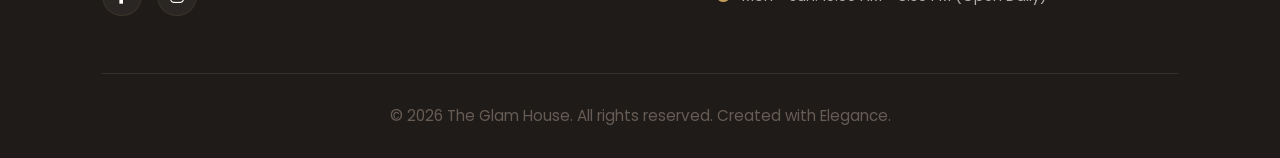
==== commit 5429fdf8: "style: move stats to about page, remove preview from home, and refine responsive grid" ====
--- a/about.html
+++ b/about.html
@@ -71,6 +71,24 @@
                     <img src="https://images.unsplash.com/photo-1562322140-8baeececf3df?w=800" alt="Stylist washing client's hair with premium products">
                 </div>
             </div>
+            <div class="about-intro-stats">
+                <div class="stat-box">
+                    <h4>5000+</h4>
+                    <p>Happy Clients</p>
+                </div>
+                <div class="stat-box">
+                    <h4>15+</h4>
+                    <p>Years Experience</p>
+                </div>
+                <div class="stat-box">
+                    <h4>15</h4>
+                    <p>Stylists</p>
+                </div>
+                <div class="stat-box">
+                    <h4>4.9★</h4>
+                    <p>Rating</p>
+                </div>
+            </div>
         </section>
 
        
--- a/style.css
+++ b/style.css
@@ -295,6 +295,13 @@
     display: grid;
     grid-template-columns: 1fr 1fr;
     gap: 20px;
+}
+
+.about-intro-stats {
+    display: grid;
+    grid-template-columns: repeat(4, 1fr);
+    gap: 30px;
+    margin-top: 50px;
 }
 
 .stat-box {
@@ -1141,6 +1148,11 @@
         grid-template-columns: 1fr;
         gap: 40px;
     }
+
+    .about-intro-stats {
+        grid-template-columns: 1fr 1fr;
+        gap: 20px;
+    }
 }
 
 @media (max-width: 600px) {
@@ -1387,4 +1399,9 @@
     .about-intro .about-text-content h2 {
         font-size: 2.2rem;
     }
+
+    .about-intro-stats {
+        grid-template-columns: 1fr;
+        gap: 15px;
+    }
 }
